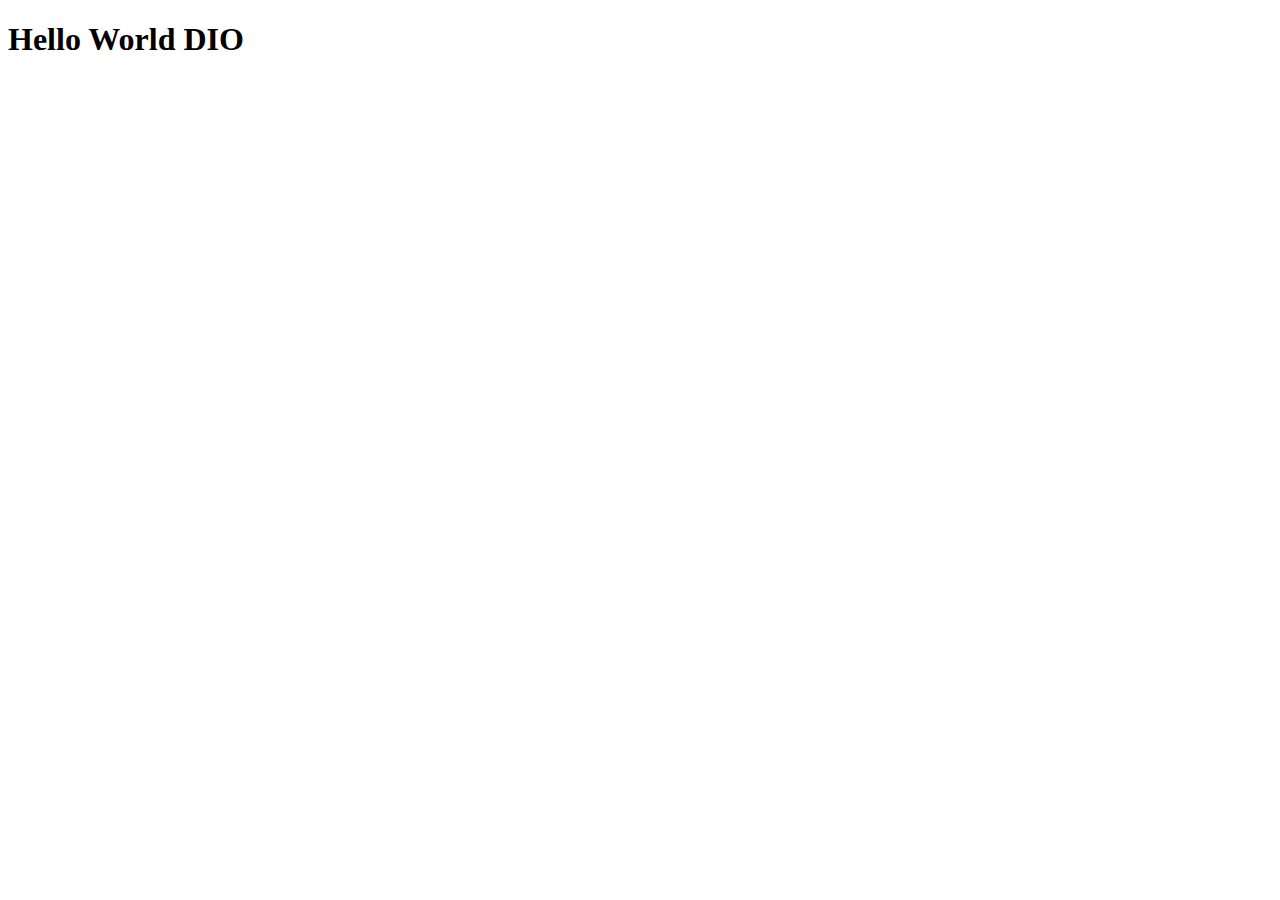
==== AirasiaUX/index.html @ 6fac2e89 "Create index.html" ====
<!DOCTYPE html>
<html>
  <head>
    <meta charset="utf-8">
    <title>Simple Text Replicate.</title>
    <link rel="stylesheet" href=".\css\bootstrap.min.css">
    <link rel="stylesheet" href=".\css\theme.css">
    <link href="https://fonts.googleapis.com/css?family=Overpass" rel="stylesheet">
  </head>
  <body>

<h1>Hello World DIO</h1>


    <script src="./js/jquery-3.1.1.min.js"></script>
    <script src="./js/bootstrap.min.js"></script>
    <script src="./js/main.js"></script>

  </body>
</html>
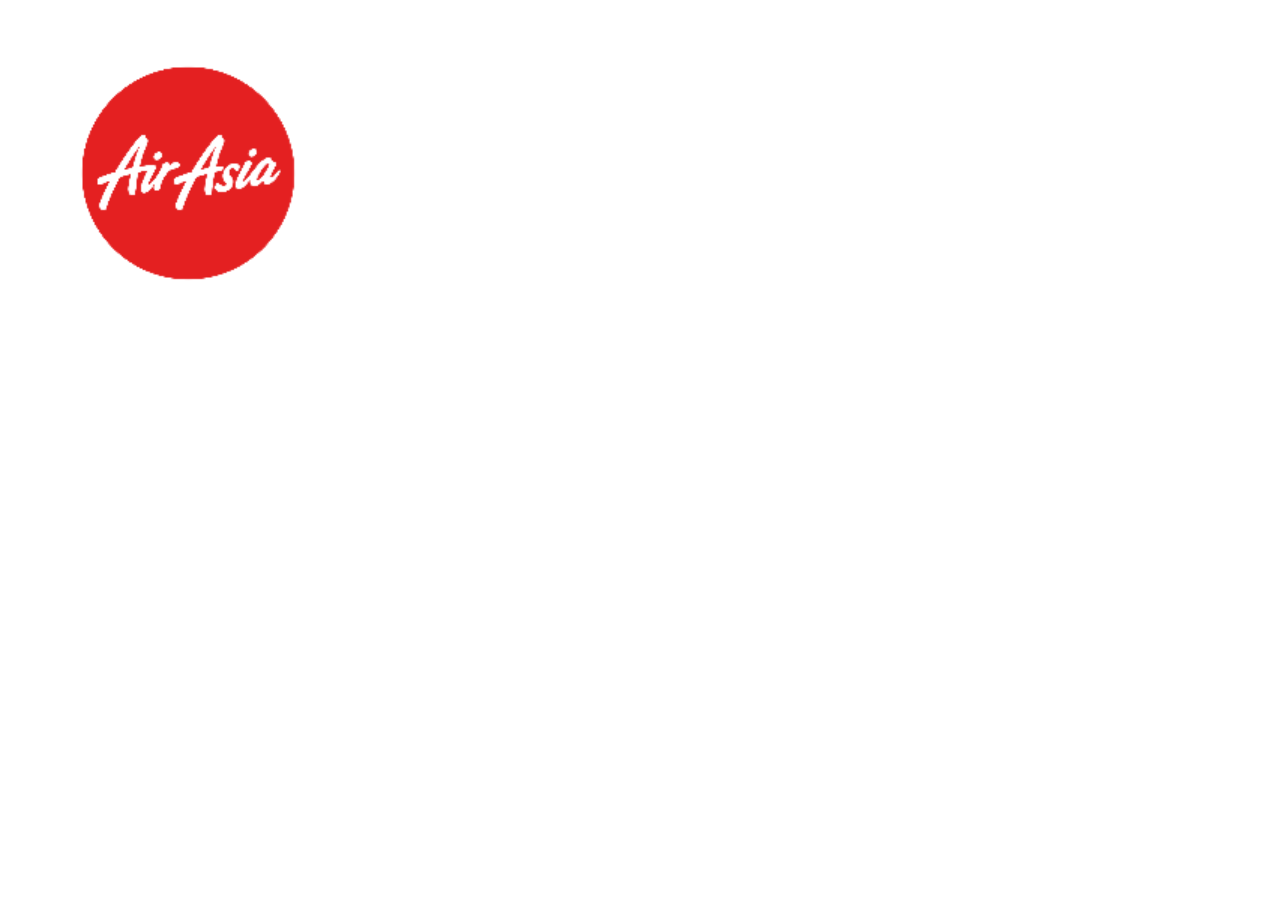
==== commit 3d970057: "upload" ====
--- a/AirasiaUX/index.html
+++ b/AirasiaUX/index.html
@@ -1,20 +1,106 @@
 <!DOCTYPE html>
 <html>
-  <head>
-    <meta charset="utf-8">
-    <title>Simple Text Replicate.</title>
-    <link rel="stylesheet" href=".\css\bootstrap.min.css">
-    <link rel="stylesheet" href=".\css\theme.css">
-    <link href="https://fonts.googleapis.com/css?family=Overpass" rel="stylesheet">
-  </head>
-  <body>
+<head>
+    <meta charset="UTF-8"/>
 
-<h1>Hello World DIO</h1>
+    <meta name="apple-mobile-web-app-capable" content="yes">
+    <meta name="apple-mobile-web-app-status-bar-style" content="black-translucent">
+
+    <meta name="theme-color" content="#000000" />
+    <meta name="viewport" content="width=device-width, initial-scale=1.0, maximum-scale=1.0, user-scalable=no" />
+
+	<style>
+		body {
+			margin: 0;
+			padding: 0;
+			background-color: #000000;
+            overflow: hidden;
+		}
+        #canvasArea {
+            margin-left: auto;
+            margin-right: auto;
+            overflow: hidden;
+        }
+
+        
+	</style>
+    <!-- Libs and GDJS core files : -->
+		<script src="libs\jshashtable.js"></script>
+	<script src="gd.js"></script>
+	<script src="gd-splash-image.js"></script>
+	<script src="libs\hshg.js"></script>
+	<script src="libs\rbush.js"></script>
+	<script src="inputmanager.js"></script>
+	<script src="jsonmanager.js"></script>
+	<script src="timemanager.js"></script>
+	<script src="runtimeobject.js"></script>
+	<script src="profiler.js"></script>
+	<script src="runtimescene.js"></script>
+	<script src="scenestack.js"></script>
+	<script src="polygon.js"></script>
+	<script src="force.js"></script>
+	<script src="layer.js"></script>
+	<script src="timer.js"></script>
+	<script src="runtimegame.js"></script>
+	<script src="variable.js"></script>
+	<script src="variablescontainer.js"></script>
+	<script src="oncetriggers.js"></script>
+	<script src="runtimebehavior.js"></script>
+	<script src="spriteruntimeobject.js"></script>
+	<script src="events-tools\commontools.js"></script>
+	<script src="events-tools\runtimescenetools.js"></script>
+	<script src="events-tools\inputtools.js"></script>
+	<script src="events-tools\objecttools.js"></script>
+	<script src="events-tools\cameratools.js"></script>
+	<script src="events-tools\soundtools.js"></script>
+	<script src="events-tools\storagetools.js"></script>
+	<script src="events-tools\stringtools.js"></script>
+	<script src="events-tools\windowtools.js"></script>
+	<script src="events-tools\networktools.js"></script>
+	<script src="pixi-renderers\pixi.js"></script>
+	<script src="pixi-renderers\pixi-filters-tools.js"></script>
+	<script src="pixi-renderers\runtimegame-pixi-renderer.js"></script>
+	<script src="pixi-renderers\runtimescene-pixi-renderer.js"></script>
+	<script src="pixi-renderers\layer-pixi-renderer.js"></script>
+	<script src="pixi-renderers\pixi-image-manager.js"></script>
+	<script src="pixi-renderers\spriteruntimeobject-pixi-renderer.js"></script>
+	<script src="pixi-renderers\loadingscreen-pixi-renderer.js"></script>
+	<script src="howler-sound-manager\howler.min.js"></script>
+	<script src="howler-sound-manager\howler-sound-manager.js"></script>
+	<script src="fontfaceobserver-font-manager\fontfaceobserver.js"></script>
+	<script src="fontfaceobserver-font-manager\fontfaceobserver-font-manager.js"></script>
+	<script src="Extensions\PanelSpriteObject\panelspriteruntimeobject-pixi-renderer.js"></script>
+	<script src="Extensions\PanelSpriteObject\panelspriteruntimeobject.js"></script>
+	<script src="code0.js"></script>
+	<script src="data.js"></script>
 
 
-    <script src="./js/jquery-3.1.1.min.js"></script>
-    <script src="./js/bootstrap.min.js"></script>
-    <script src="./js/main.js"></script>
+</head>
+<body>
 
-  </body>
+    
+	<script>
+
+    (function() {
+        //Initialization
+        gdjs.registerObjects();
+        gdjs.registerBehaviors();
+        gdjs.registerGlobalCallbacks();
+
+        var game = new gdjs.RuntimeGame(gdjs.projectData, {});
+
+        //Create a renderer
+        game.getRenderer().createStandardCanvas(document.body);
+
+        //Bind keyboards/mouse/touch events
+        game.getRenderer().bindStandardEvents(game.getInputManager(), window, document);
+
+        //Load all assets and start the game
+        game.loadAllAssets(function() {
+            game.startGameLoop();
+        });
+    })();
+
+	</script>
+</body>
 </html>
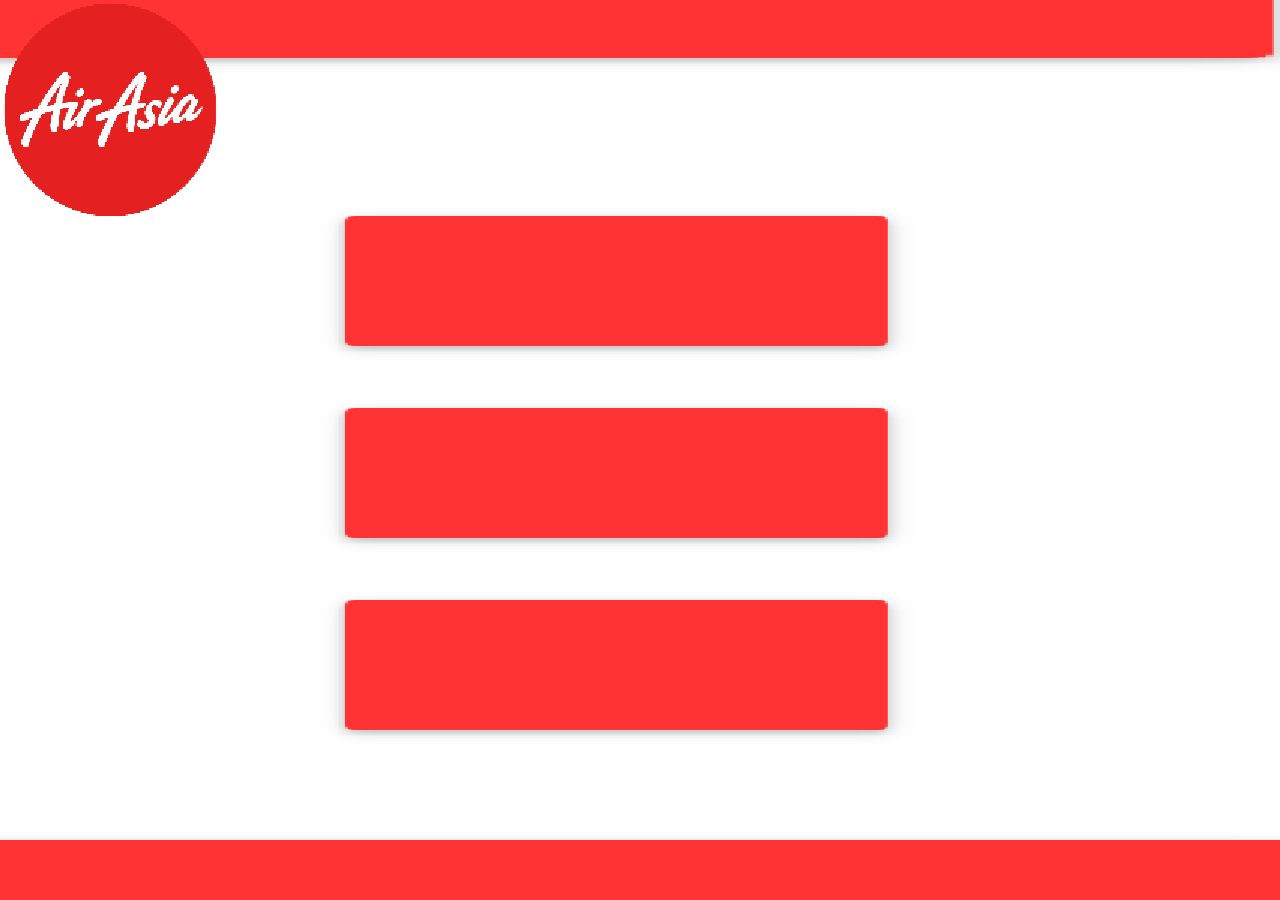
==== commit 26986734: "Update index.html" ====
--- a/AirasiaUX/index.html
+++ b/AirasiaUX/index.html
@@ -11,7 +11,7 @@
 
 	<style>
 		body {
-			margin: 0;
+			margin: auto;
 			padding: 0;
 			background-color: #000000;
             overflow: hidden;
@@ -22,7 +22,7 @@
             overflow: hidden;
         }
 
-        
+
 	</style>
     <!-- Libs and GDJS core files : -->
 		<script src="libs\jshashtable.js"></script>
@@ -78,7 +78,7 @@
 </head>
 <body>
 
-    
+
 	<script>
 
     (function() {
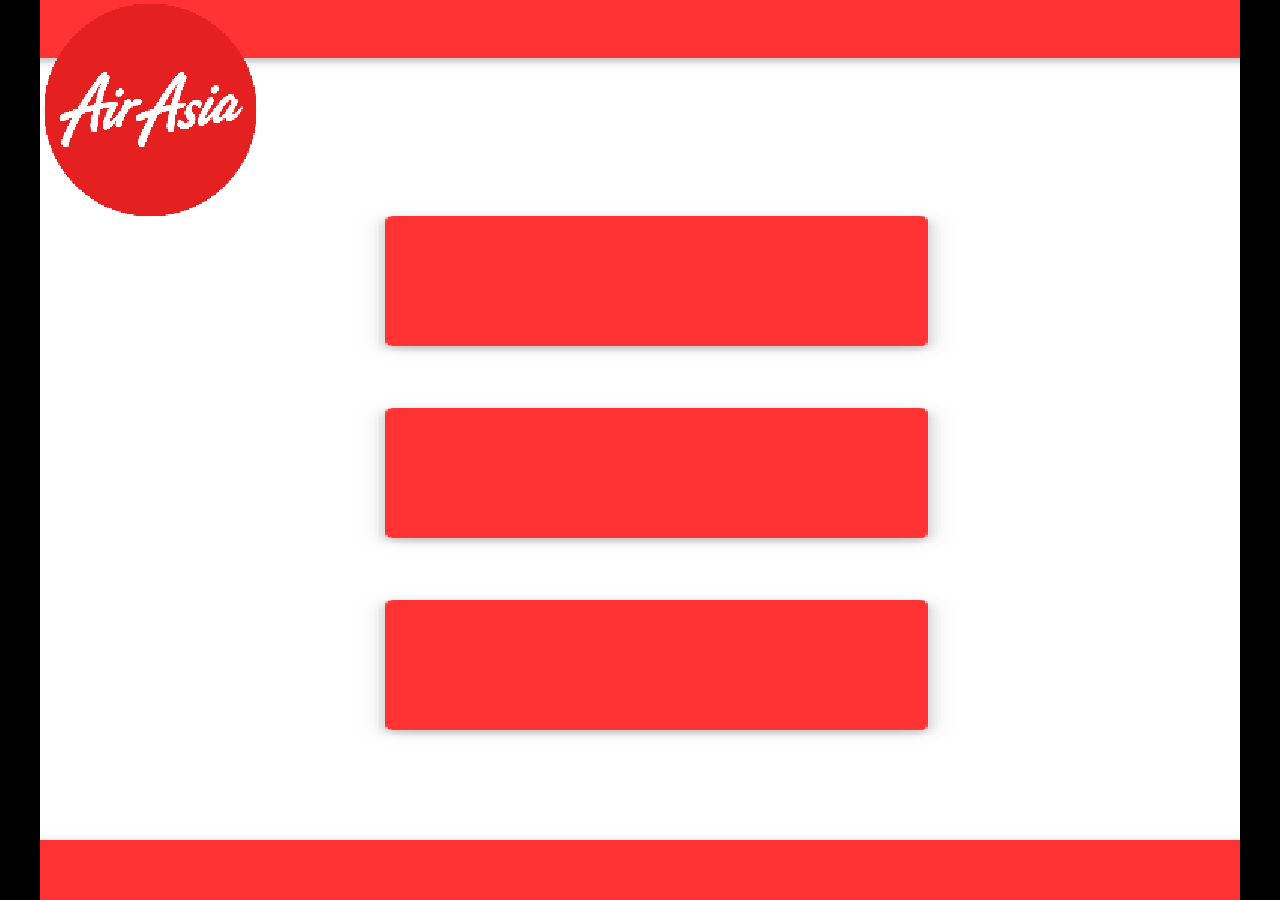
==== commit 7b03cd3d: "up" ====
--- a/AirasiaUX/index.html
+++ b/AirasiaUX/index.html
@@ -11,7 +11,7 @@
 
 	<style>
 		body {
-			margin: auto;
+			margin: 0;
 			padding: 0;
 			background-color: #000000;
             overflow: hidden;
@@ -22,7 +22,7 @@
             overflow: hidden;
         }
 
-
+        
 	</style>
     <!-- Libs and GDJS core files : -->
 		<script src="libs\jshashtable.js"></script>
@@ -78,7 +78,7 @@
 </head>
 <body>
 
-
+    
 	<script>
 
     (function() {
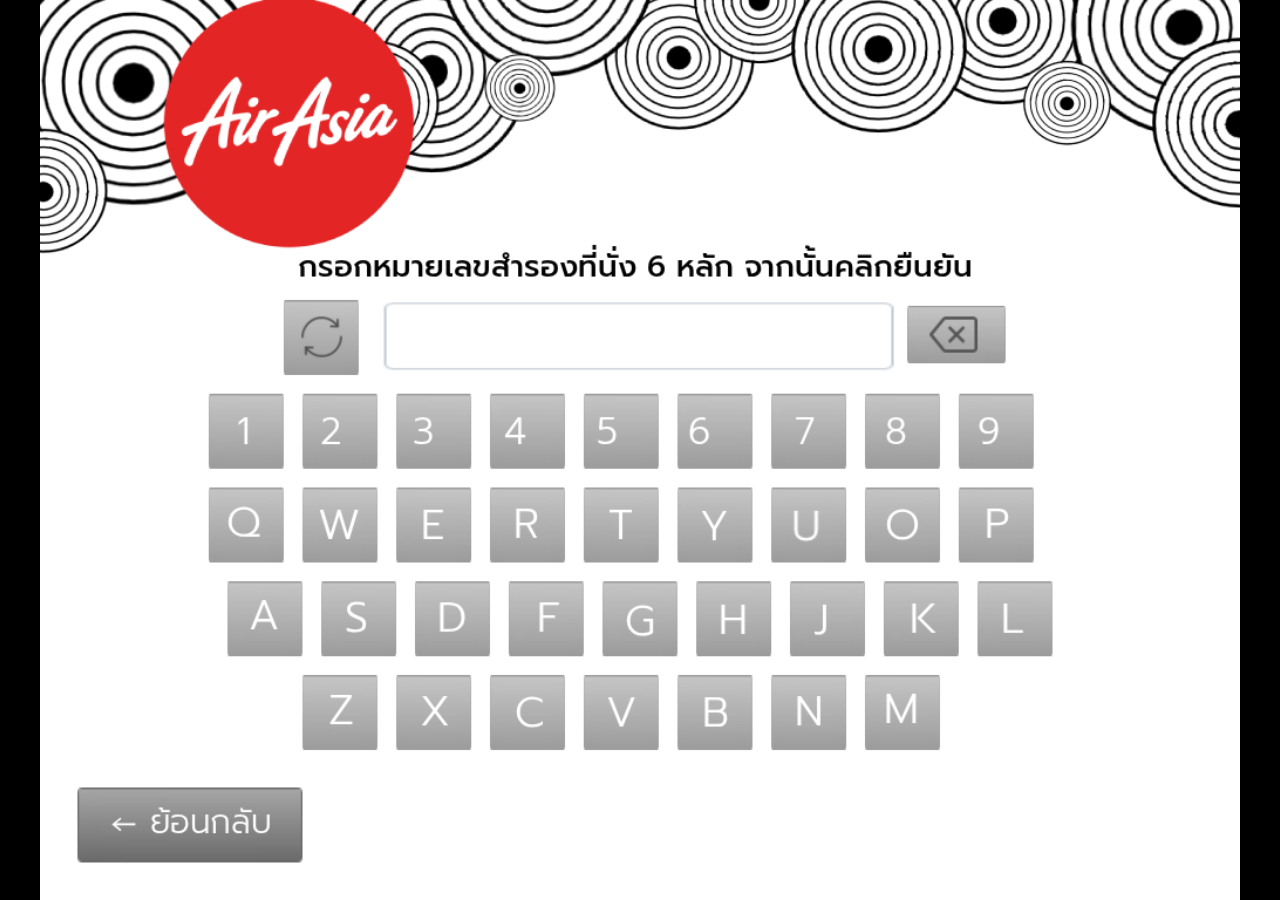
==== commit d845ae75: "upload" ====
--- a/AirasiaUX/index.html
+++ b/AirasiaUX/index.html
@@ -22,7 +22,11 @@
             overflow: hidden;
         }
 
-        
+        @font-face{ font-family : "gdjs_font_Roboto-Regular.ttf"; src : url('Roboto-Regular.ttf') format('truetype'); }
+@font-face{ font-family : "gdjs_font_Prompt-Medium.ttf"; src : url('Prompt-Medium.ttf') format('truetype'); }
+@font-face{ font-family : "gdjs_font_Prompt-Regular.ttf"; src : url('Prompt-Regular.ttf') format('truetype'); }
+@font-face{ font-family : "gdjs_font_Prompt-Light.ttf"; src : url('Prompt-Light.ttf') format('truetype'); }
+
 	</style>
     <!-- Libs and GDJS core files : -->
 		<script src="libs\jshashtable.js"></script>
@@ -69,9 +73,11 @@
 	<script src="howler-sound-manager\howler-sound-manager.js"></script>
 	<script src="fontfaceobserver-font-manager\fontfaceobserver.js"></script>
 	<script src="fontfaceobserver-font-manager\fontfaceobserver-font-manager.js"></script>
-	<script src="Extensions\PanelSpriteObject\panelspriteruntimeobject-pixi-renderer.js"></script>
-	<script src="Extensions\PanelSpriteObject\panelspriteruntimeobject.js"></script>
+	<script src="Extensions\TextObject\textruntimeobject-pixi-renderer.js"></script>
+	<script src="Extensions\TextObject\textruntimeobject.js"></script>
 	<script src="code0.js"></script>
+	<script src="code1.js"></script>
+	<script src="code2.js"></script>
 	<script src="data.js"></script>
 
 
